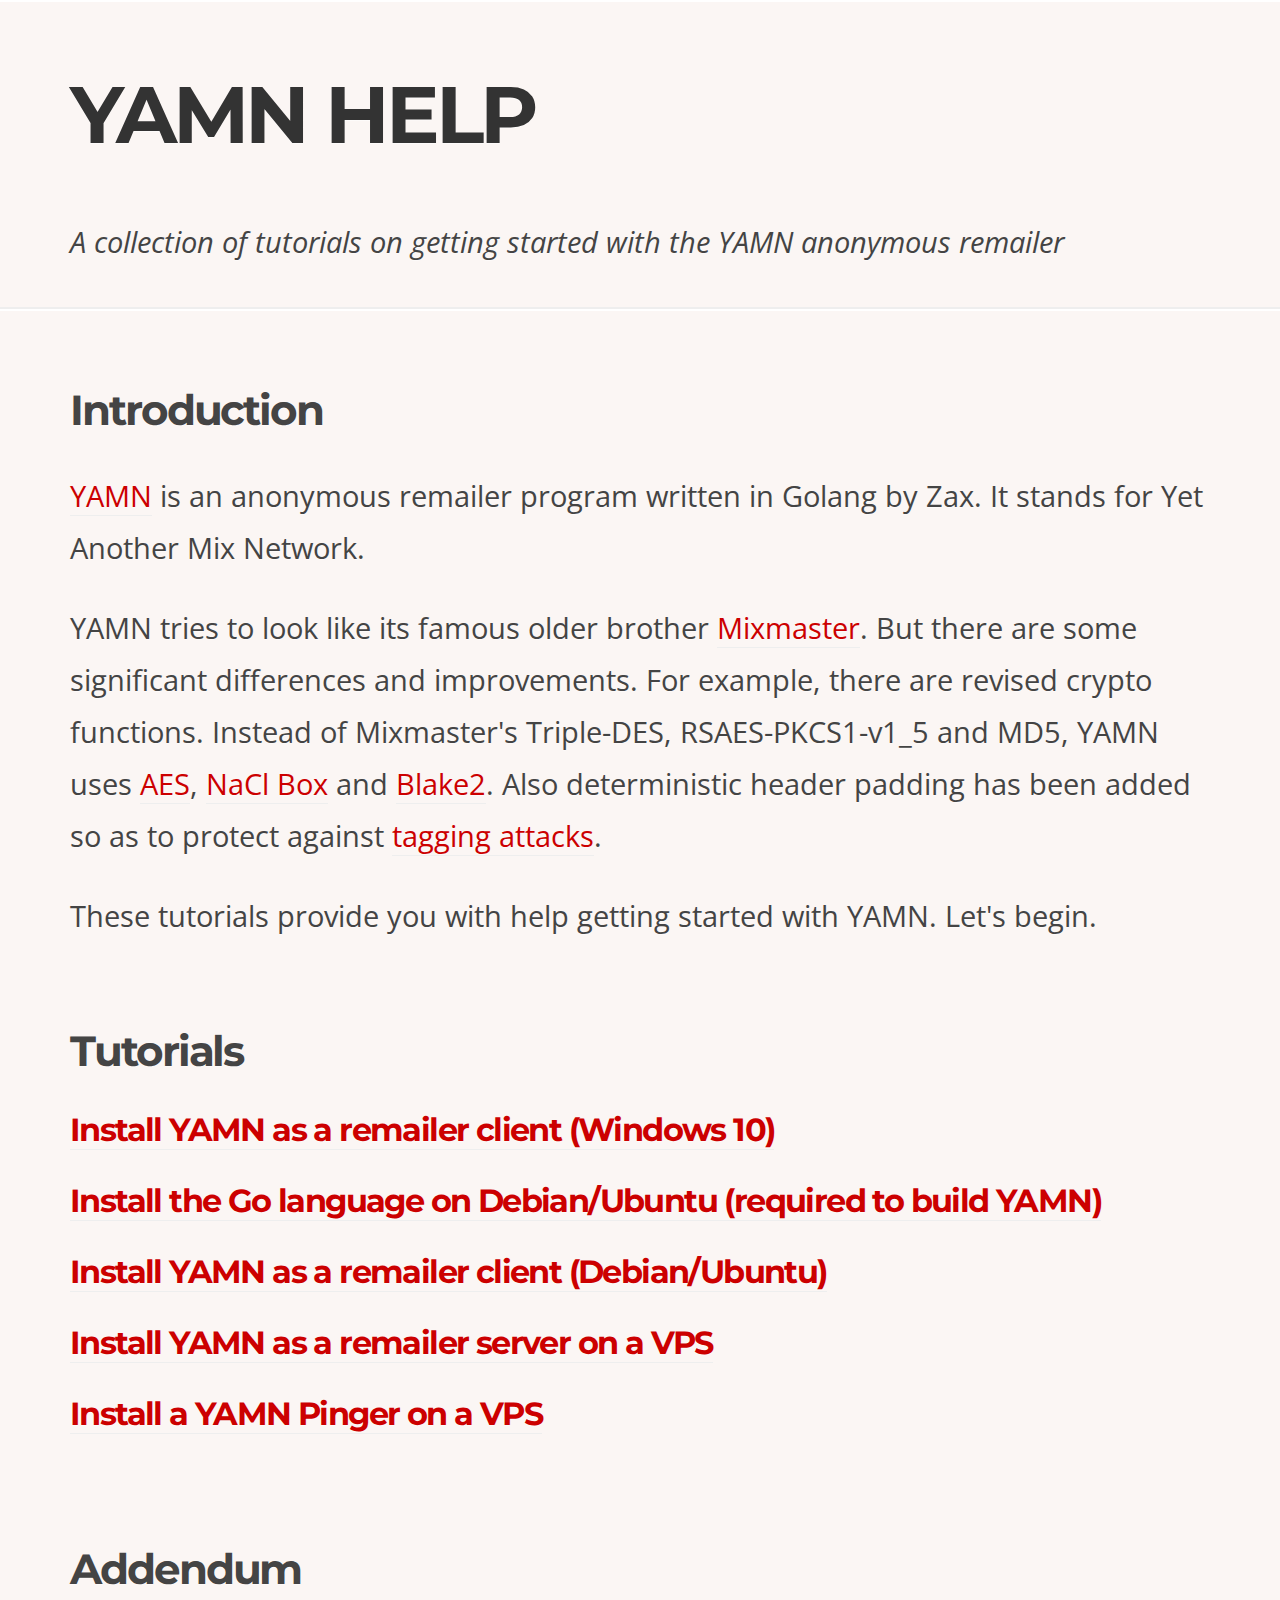
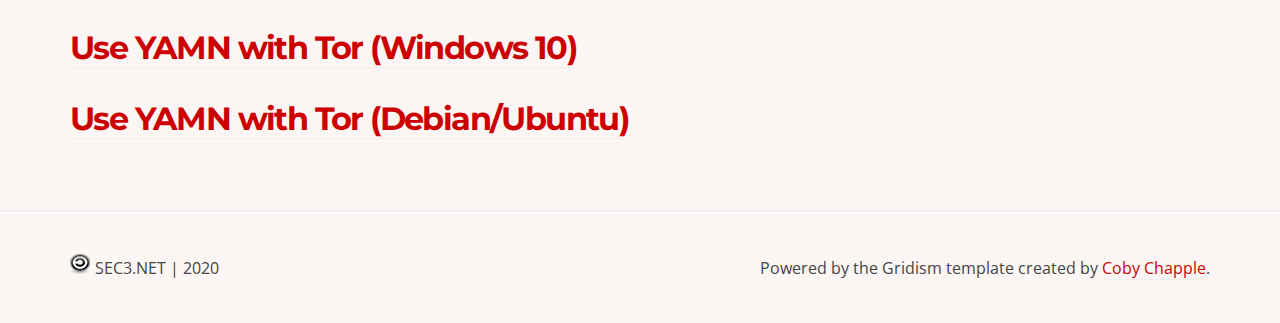
==== yamnhelp/index.html @ 9a1a40d1 "Add files via upload" ====
<!DOCTYPE HTML>
<html lang="en-US">
<head>
  <meta charset="UTF-8">
  <meta name="viewport" content="width=device-width,initial-scale=1">
  <title>YAMN Help</title>
  <link href='http://fonts.googleapis.com/css?family=Source+Code+Pro|Montserrat:700|Open+Sans:300italic,400italic,700italic,400,300,700' rel='stylesheet' type='text/css'>
  <link rel="stylesheet" href="css/gridism.css">
  <link rel="stylesheet" href="css/normalize.css">
  <link rel="stylesheet" href="css/style.css">
</head>
<body class="wrap wider">

  <header>
    <div class="grid">
      <div class="unit whole center-on-mobiles">
        <h1><a href="index.html">YAMN HELP</a></h1>
        <p class="lead"><em>A collection of tutorials on getting started with the YAMN anonymous remailer</em></p>
      </div>
    </div>
  </header>

  <section class="usage">
    <div class="grid">
      <div class="unit whole">
        <h2>Introduction</h2>
        <p class="lead"><a href="https://github.com/crooks/yamn">YAMN</a> is an anonymous remailer program
        written in Golang by Zax. It stands for Yet Another Mix Network.</p>
        <p class="lead">YAMN tries to look like its famous older brother
        <a href="https://github.com/merkinmuffley/mixmaster4096">Mixmaster</a>.
        But there are some significant differences and improvements. For example,
        there are revised crypto functions. Instead of Mixmaster's Triple-DES,
        RSAES-PKCS1-v1_5 and MD5, YAMN uses <a href="https://thebestvpn.com/advanced-encryption-standard-aes/" target="-blank">AES</a>, <a href="https://nacl.cr.yp.to/securing-communication.pdf" target="_blank">NaCl Box</a> and <a href="https://blake2.net/" target="_blank">Blake2</a>. Also
        deterministic header padding has been added so as to protect against
        <a href="https://ritter.vg/blog-cryptodotis-tagging_attack_on_mixmaster.html">tagging attacks</a>.</p>
        <p class="lead">These tutorials provide you with help getting started with YAMN. Let's
        begin.</p>
      </div>
    </div>
    <div class="grid">
      <div class="unit whole">
        <h2>Tutorials</h2>
        <h3><a href="install_yamn_client_windows10.html">Install YAMN as a remailer client (Windows 10)</a></h3>
        <h3><a href="install_golang_debian.html">Install the Go language on Debian/Ubuntu (required to build YAMN)</a></h3>
        <h3><a href="install_yamn_client_debian.html">Install YAMN as a remailer client (Debian/Ubuntu)</a></h3>
        <h3><a href="install_yamn_remailer.html">Install YAMN as a remailer server on a VPS</a></h3>
        <h3><a href="install_yamn_pinger.html">Install a YAMN Pinger on a VPS</a></h3>
        <br><br>
       
        <h2>Addendum</h2>
        <h3><a href="addendum/tor-and-yamn-windows10.html">Use YAMN with Tor (Windows 10)</a></h3>
        <h3><a href="addendum/tor-and-yamn-linux.html">Use YAMN with Tor (Debian/Ubuntu)</a></h3>
      </div>
    </div>
  </section>

  <footer>
    <div class="grid">
      <div class="unit half">
        <div class="center-on-mobiles">
          <p>SEC3.NET <img src="images/copyleft.png" alt="copyleft" title="copyleft" style="float:left; margin-right:5px; width:20px; height:20px; border:none;" width="20"> | 2020</p>
        </div>
      </div>
      <div class="unit half">
        <div class="align-right center-on-mobiles">
          <p>Powered by the Gridism template created by <a href="https://github.com/cobyism/">Coby Chapple</a>.</p>
        </div>
      </div>
    </div>
  </footer>

</body>
</html>
---- yamnhelp/css/gridism.css ----
/*
 * Gridism
 * A simple, responsive, and handy CSS grid by @cobyism
 * https://github.com/cobyism/gridism
 */

/* Preserve some sanity */
.grid,
.unit {
  -webkit-box-sizing: border-box;
  -moz-box-sizing: border-box;
  box-sizing: border-box;
}

/* Set up some rules to govern the grid */
.grid {
  display: block;
  clear: both;
}
.grid .unit {
  float: left;
  width: 100%;
  padding: 10px;
}

/* This ensures the outer gutters are equal to the (doubled) inner gutters. */
.grid .unit:first-child { padding-left: 20px; }
.grid .unit:last-child { padding-right: 20px; }

/* Nested grids already have padding though, so let’s nuke it */
.unit .unit:first-child { padding-left: 0; }
.unit .unit:last-child { padding-right: 0; }
.unit .grid:first-child > .unit { padding-top: 0; }
.unit .grid:last-child > .unit { padding-bottom: 0; }

/* Let people nuke the gutters/padding completely in a couple of ways */
.no-gutters .unit,
.unit.no-gutters {
  padding: 0 !important;
}

/* Wrapping at a maximum width is optional */
.wrap .grid,
.grid.wrap {
  max-width: 978px;
  margin: 0 auto;
}

/* Width classes also have shorthand versions numbered as fractions
 * For example: for a grid unit 1/3 (one third) of the parent width,
 * simply apply class="w-1-3" to the element. */
.grid .whole,          .grid .w-1-1 { width: 100%; }
.grid .half,           .grid .w-1-2 { width: 50%; }
.grid .one-third,      .grid .w-1-3 { width: 33.3332%; }
.grid .two-thirds,     .grid .w-2-3 { width: 66.6665%; }
.grid .one-quarter,    .grid .w-1-4 { width: 25%; }
.grid .three-quarters, .grid .w-3-4 { width: 75%; }
.grid .one-fifth,      .grid .w-1-5 { width: 20%; }
.grid .two-fifths,     .grid .w-2-5 { width: 40%; }
.grid .three-fifths,   .grid .w-3-5 { width: 60%; }
.grid .four-fifths,    .grid .w-4-5 { width: 80%; }
.grid .golden-small,   .grid .w-g-s { width: 38.2716%; } /* Golden section: smaller piece */
.grid .golden-large,   .grid .w-g-l { width: 61.7283%; } /* Golden section: larger piece */

/* Clearfix after every .grid */
.grid {
  *zoom: 1;
}
.grid:before, .grid:after {
  display: table;
  content: "";
  line-height: 0;
}
.grid:after {
  clear: both;
}

/* Utility classes */
.align-center { text-align: center; }
.align-left   { text-align: left; }
.align-right  { text-align: right; }
.pull-left    { float: left; }
.pull-right   { float: right; }

/* Responsive Stuff */
@media screen and (max-width: 568px) {
  /* Stack anything that isn’t full-width on smaller screens */
  .grid .unit {
    width: 100% !important;
    padding-left: 20px;
    padding-right: 20px;
  }
  .unit .grid .unit {
    padding-left: 0px;
    padding-right: 0px;
  }

  /* Sometimes, you just want to be different on small screens */
  .center-on-mobiles {
    text-align: center !important;
  }
  .hide-on-mobiles {
    display: none !important;
  }
}

/* Expand the wrap a bit further on larger screens */
@media screen and (min-width: 1180px) {
  .wider .grid {
    max-width: 1180px;
    margin: 0 auto;
  }
}
---- yamnhelp/css/style.css ----
/*
 * Gridism demonstration page
 * These styles are all just for the Gridism demo page.
 * You don’t need this styleshee in your project.
 */

/* General */

body {
  font-family: "Open Sans", "Helvetica Neue", Helvetica, Arial, sans-serif;
  color: #444;
  background: #FBF6F4;
  text-shadow: 0 1px 0 rgba(255,255,255,.5);
}

/* I use full-width horizontal sections a lot */
body > header,
body > section,
body > footer {
  display: block;
  width: 100%;
  clear: both;
  float: left;
}

h1, h2, h3, h4 {
  font-family: "Montserrat", "Helvetica Neue", Helvetica, Arial, sans-serif;
  font-weight: 700;
  letter-spacing: -.05em;
}

h1 {
  font-size: 4em;
}

h2 {
  font-size: 2em;
}

h3 {
  font-size: 1.4em;
}

h4 {
  font-size: 1.0em;
}

a {
  color: #c00;
  text-decoration: none;
  border-bottom: 1px solid #eee;
  -webkit-transition: all .2s ease-in-out;
  -moz-transition: all .2s ease-in-out;
  transition: all .2s ease-in-out;
}

header, section {
  border-bottom: 2px solid #eee;
}

header, section, footer {
  border-top: 2px solid #fff;
}

section, footer {
  padding: 30px 0;
}

header h1 a {
  color: #333;
  border-bottom: none;
}

header p {
  margin: 1em 0;
}

.lead {
  font-size: 1.5em;
}

p, pre {
  font-size: 1.2em;
  line-height: 1.8em;
}

.button {
  border-radius: 5px;
  background: #efefef;
  background-image: -moz-linear-gradient(#FCFCFC, #EFEFEF);
  background-image: -webkit-linear-gradient(#FCFCFC, #EFEFEF);
  background-image: -ms-linear-gradient(#FCFCFC, #EFEFEF);
  background-image: linear-gradient(#FCFCFC, #EFEFEF);
  border: 1px solid #DDDDDD;
  box-shadow: 0 1px 3px 0 rgba(0,0,0,.1);
  padding: 8px 16px;
  text-shadow: 0 1px 0 #fff;
  font-family: "Montserrat", "Helvetica Neue", Helvetica, Arial, sans-serif;
  font-weight: 700;
  text-transform: uppercase;
  display: inline-block;
  margin-bottom: .5em;
}

.button:hover, .button:focus {
  outline: none;
  border: 1px solid rgba(255,0,0,.5);
  box-shadow: 0 1px 3px 0 rgba(0,0,0,.1), 0 0 10px rgba(255,0,0,.3);
}

footer p {
  margin: 0;
  font-size: 1em;
}

@media (min-width: 960px){
  h1 {
    font-size: 5em;
  }
  h2 {
    font-size: 2.6em;
  }
  h3 {
    font-size: 2em;
  }
  .lead {
    font-size: 1.8em;
  }
}

/* Styles to help demonstrate the grid */

code, pre {
  font-family: "Source Code Pro", Consolas, Menlo, Monaco, monospace;
  background: #F1E3D5;
  color: #333;
  padding: 3px;
  border-radius: 5px;
}

pre {
  padding: 10px;
  text-align: left;
}

.demo p {
  margin: 0;
}

.demo .unit pre {
  margin: 0;
  padding: 20px 0;
  -webkit-transition: all .2s ease-in-out;
  -moz-transition: all .2s ease-in-out;
  transition: all .2s ease-in-out;
}

.demo .unit pre:hover {
  background: #fc0;
}

.grid, .unit {
  -webkit-transition: all .25s ease-in-out;
  -moz-transition: all .25s ease-in-out;
  transition: all .25s ease-in-out;
}

.demo .unit .grid {
  overflow: hidden;
  background: rgba(241,227,213,.5);
}

.demo .unit .grid:first-child {
  border-radius: 5px 5px 0 0;
}

.demo .unit .grid:last-child {
  border-radius: 0 0 5px 5px;
}
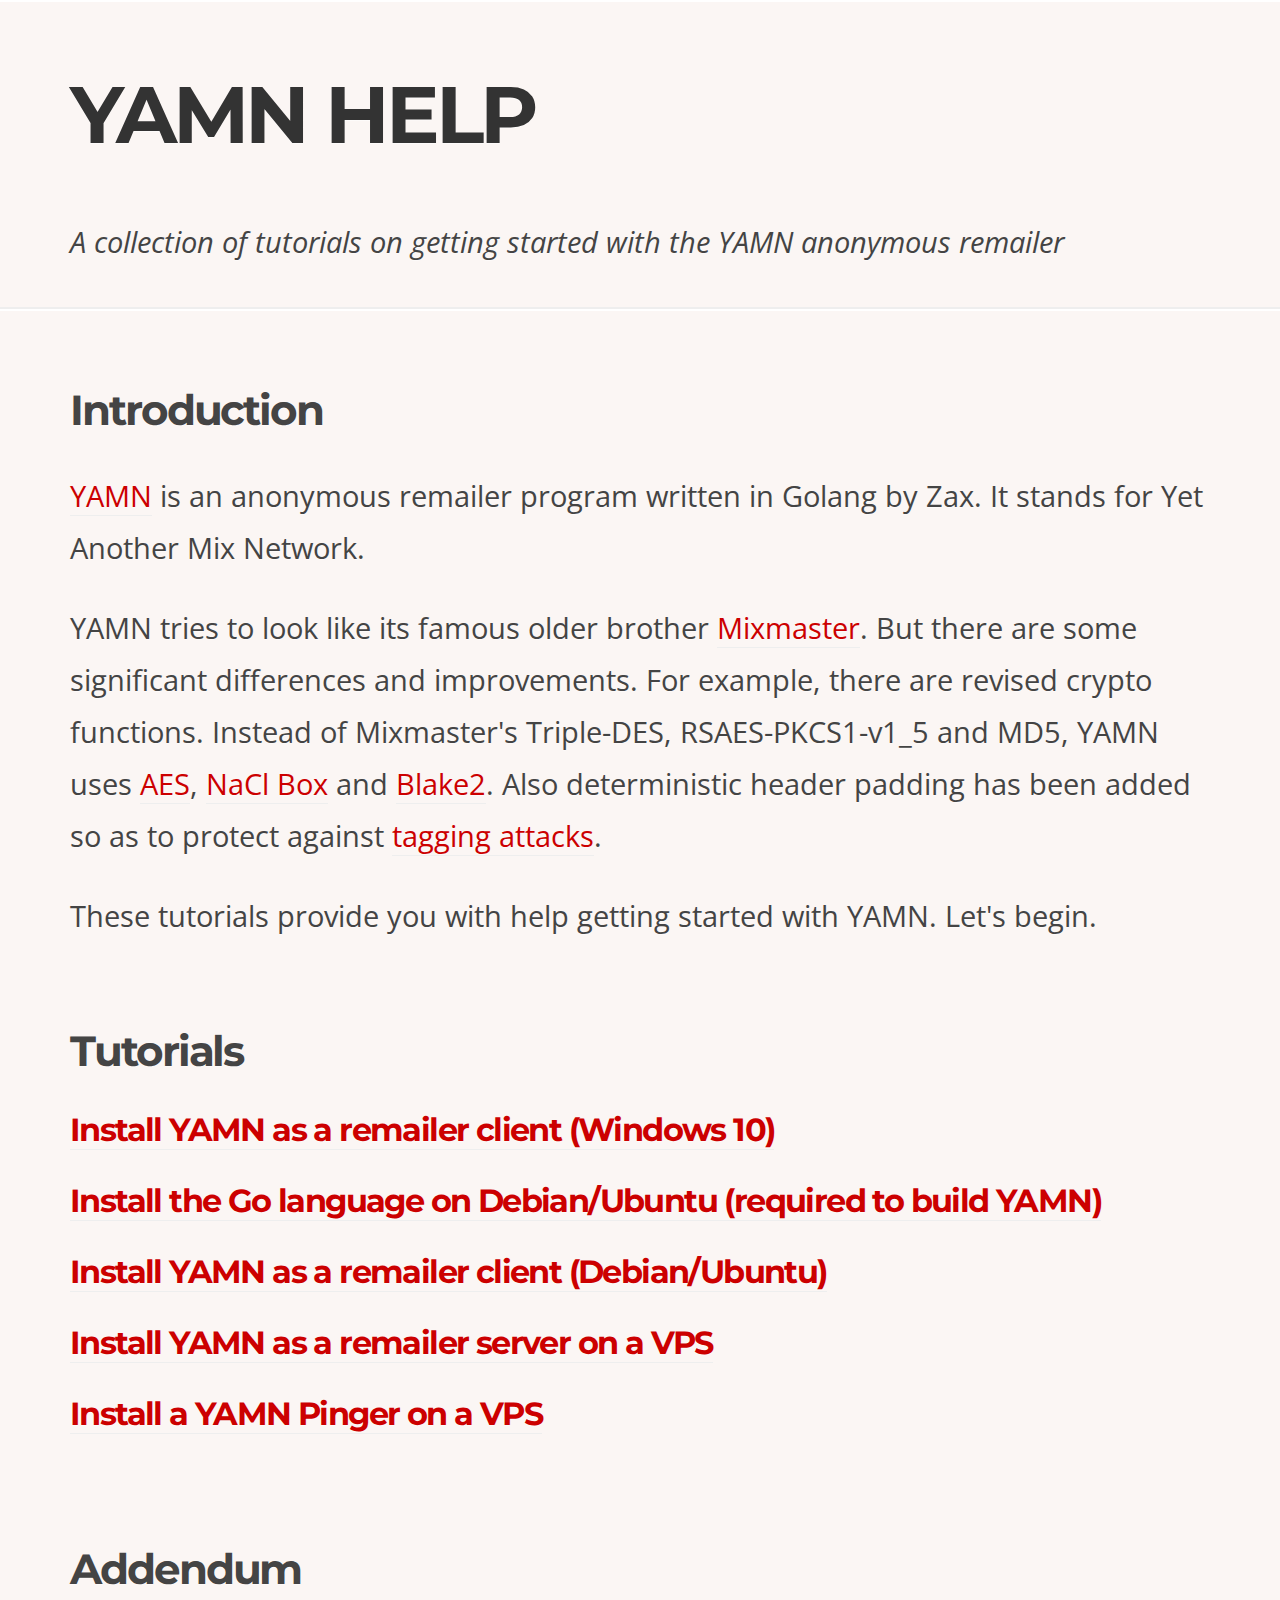
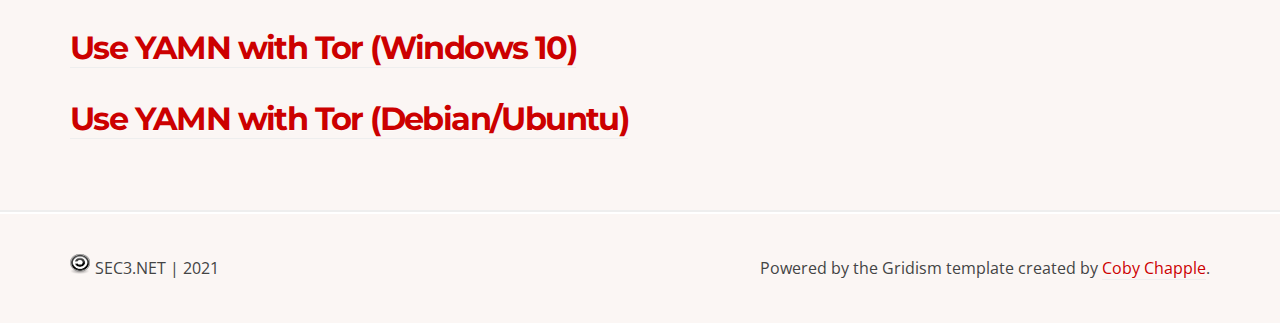
==== commit 2f595914: "Add files via upload" ====
--- a/yamnhelp/index.html
+++ b/yamnhelp/index.html
@@ -58,7 +58,7 @@
     <div class="grid">
       <div class="unit half">
         <div class="center-on-mobiles">
-          <p>SEC3.NET <img src="images/copyleft.png" alt="copyleft" title="copyleft" style="float:left; margin-right:5px; width:20px; height:20px; border:none;" width="20"> | 2020</p>
+          <p>SEC3.NET <img src="images/copyleft.png" alt="copyleft" title="copyleft" style="float:left; margin-right:5px; width:20px; height:20px; border:none;" width="20"> | 2021</p>
         </div>
       </div>
       <div class="unit half">
